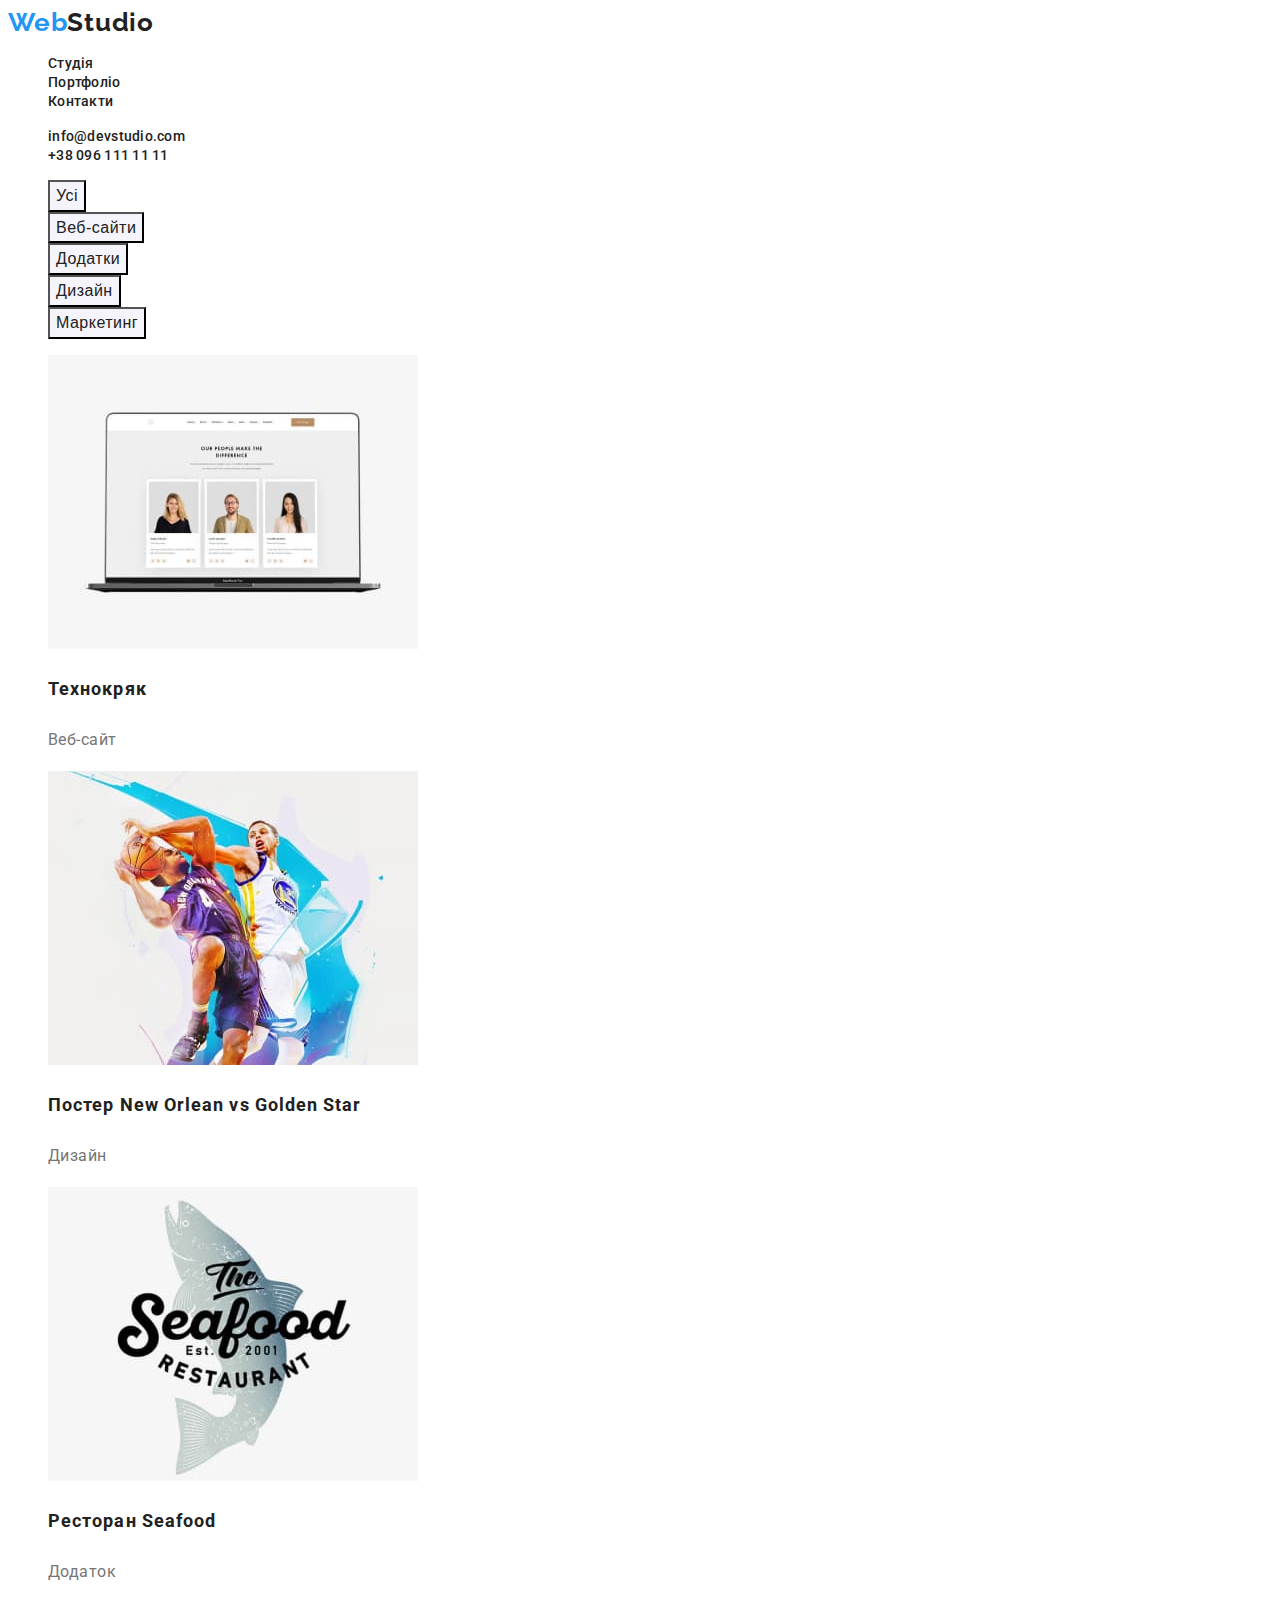
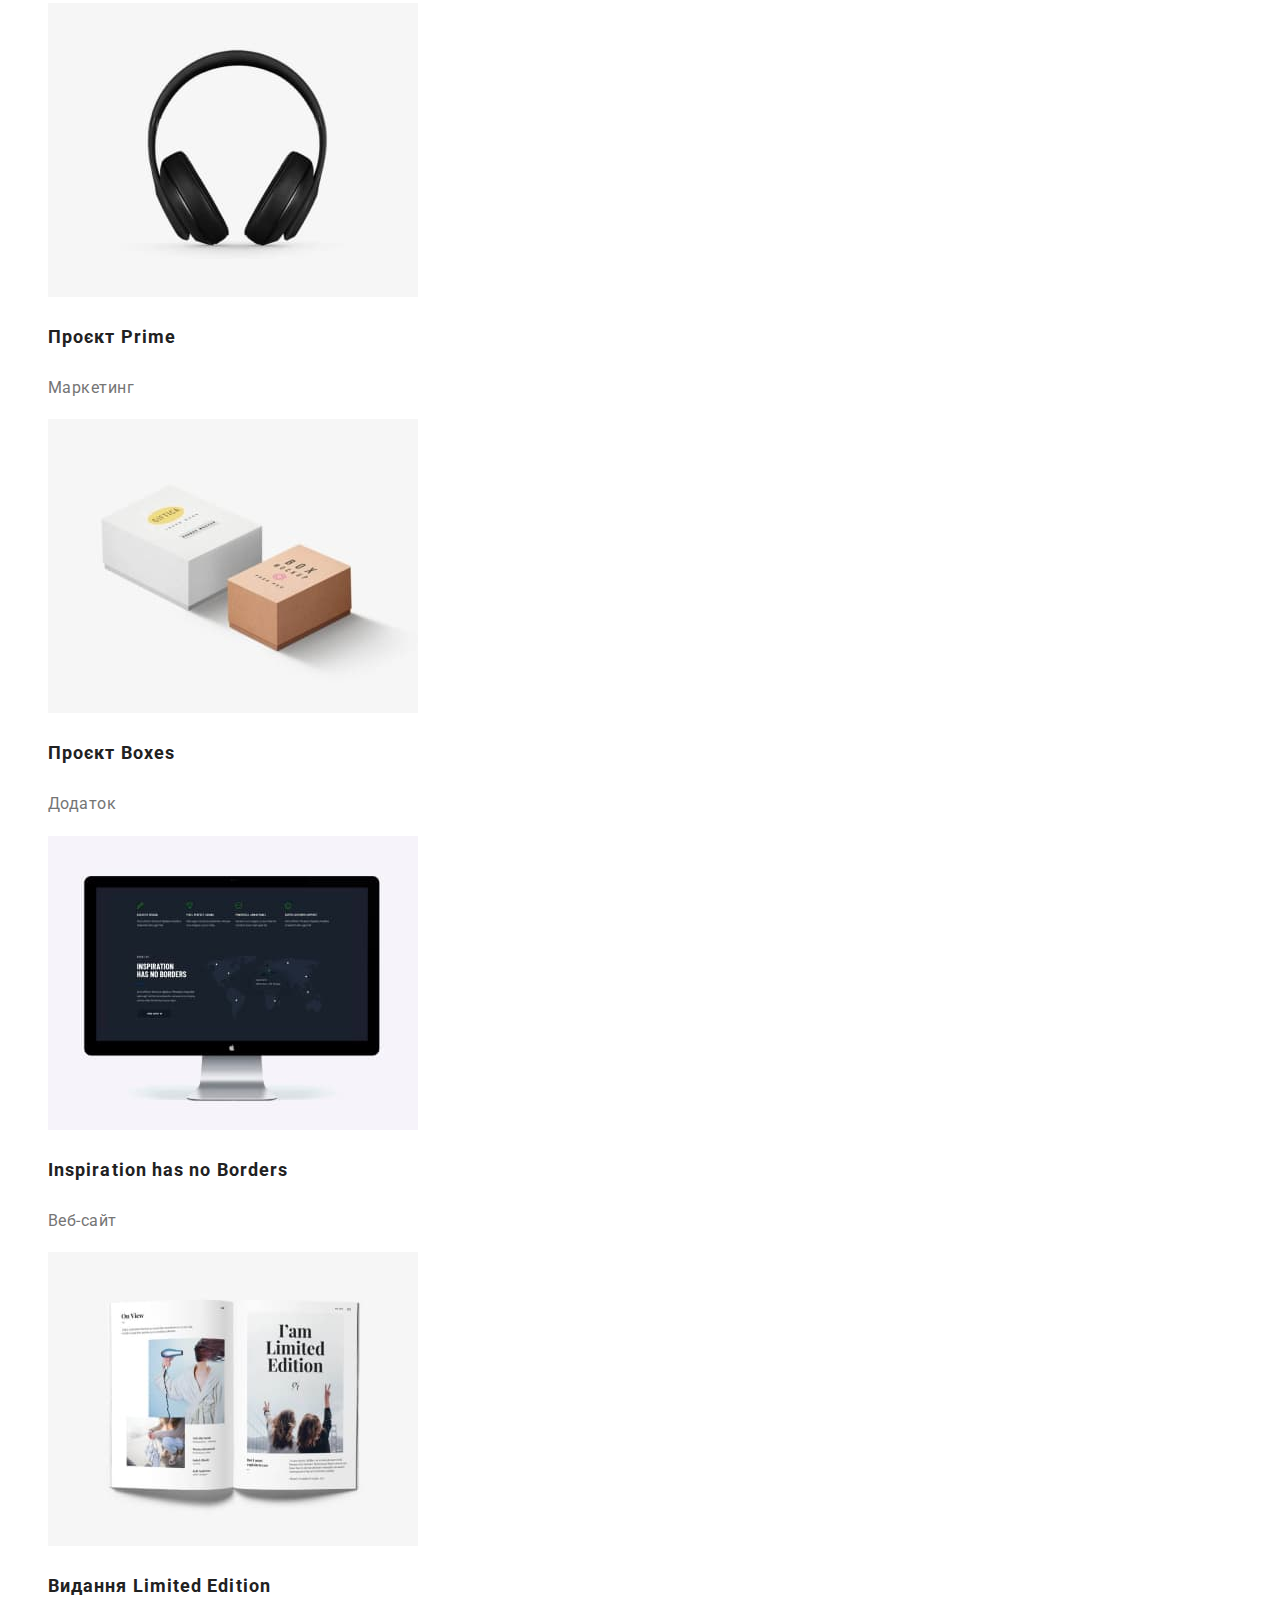
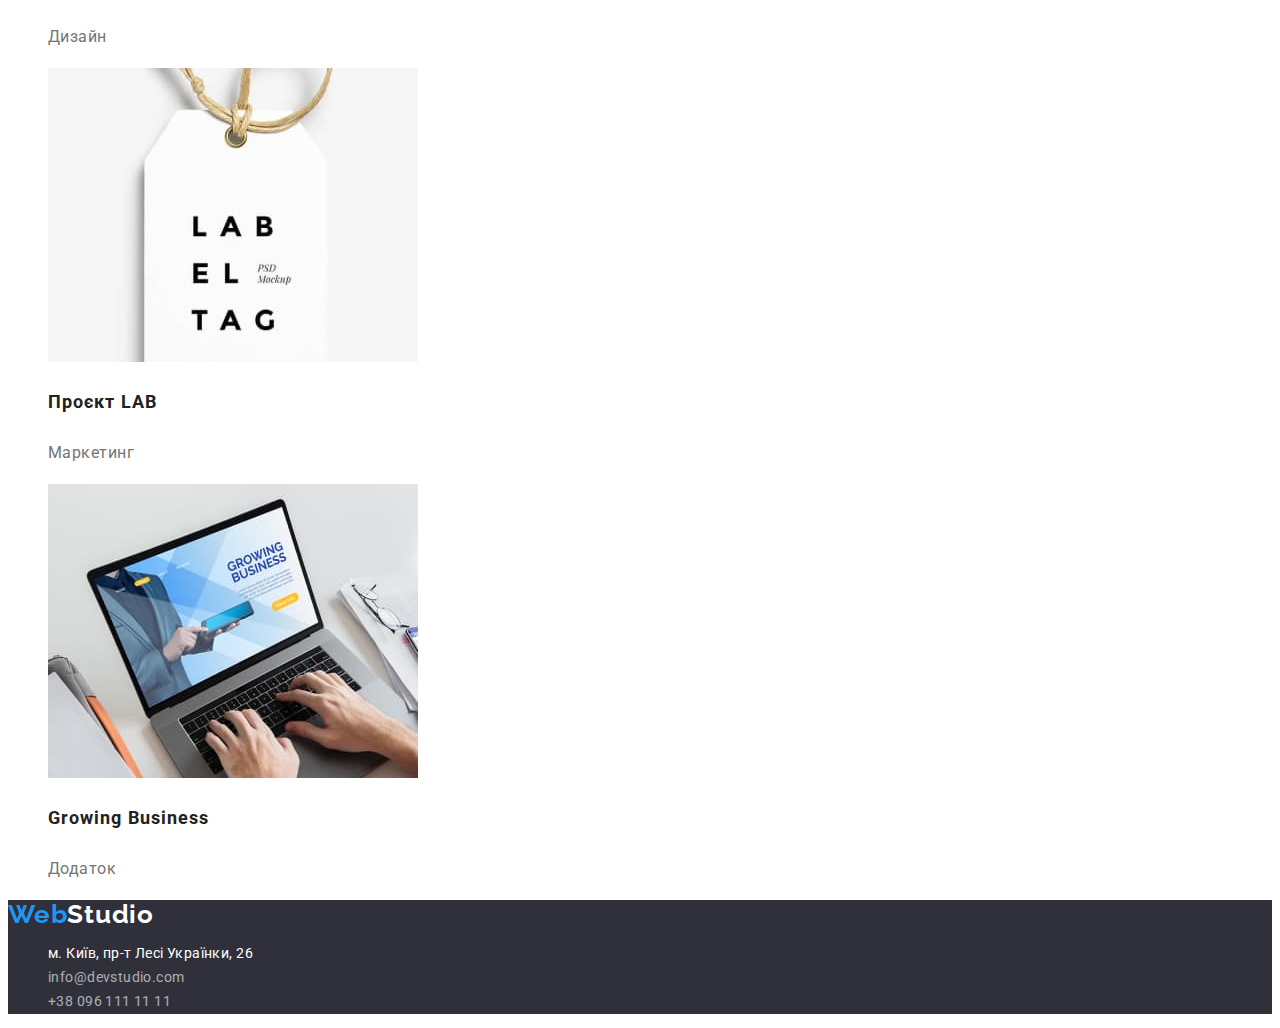
==== portfolio.html @ c2f4a0b8 "homework attempt" ====
<!DOCTYPE html>
<html lang="uk">
  <head>
    <meta charset="UTF-8" />
    <meta http-equiv="X-UA-Compatible" content="IE=edge" />
    <meta name="viewport" content="width=device-width, initial-scale=1.0" />
    <title>Портфоліо</title>
    <link rel="preconnect" href="https://fonts.googleapis.com" />
    <link rel="preconnect" href="https://fonts.gstatic.com" crossorigin />
    <link
      href="https://fonts.googleapis.com/css2?family=Raleway:wght@700&family=Roboto:wght@400;500;700;900&display=swap"
      rel="stylesheet"
    />
    <link rel="stylesheet" href="./css/styles.css" />
  </head>
  <body>
    <header class="page-header">
      <a class="logo link" href="./index.html"
        ><span class="logo-part">Web</span>Studio</a
      >
      <nav class="page-navigation">
        <ul class="menu list">
          <li><a class="menu-link link" href="./index.html">Студія</a></li>
          <li>
            <a class="menu-link link" href="./portfolio.html">Портфоліо</a>
          </li>
          <li><a class="menu-link link" href="#contacts">Контакти</a></li>
        </ul>
      </nav>
      <ul class="list">
        <li>
          <a class="mail-link link" href="mailto:info@devstudio.com"
            >info@devstudio.com</a
          >
        </li>
        <li>
          <a class="phone-link link" href="tel:+380961111111"
            >+38 096 111 11 11</a
          >
        </li>
      </ul>
    </header>
    <main>
      <section class="portfolio">
        <h2 class="visually-hidden">Портфоліо</h2>
        <ul class="list portfolio-menu">
          <li class="portfolio-menu-item">
            <button class="portfolio-button btn" type="button">Усі</button>
          </li>
          <li class="portfolio-menu-item">
            <button class="portfolio-button btn" type="button">
              Веб-сайти
            </button>
          </li>
          <li class="portfolio-menu-item">
            <button class="portfolio-button btn" type="button">Додатки</button>
          </li>
          <li class="portfolio-menu-item">
            <button class="portfolio-button btn" type="button">Дизайн</button>
          </li>
          <li class="portfolio-menu-item">
            <button class="portfolio-button btn" type="button">
              Маркетинг
            </button>
          </li>
        </ul>

        <ul class="list portfolio-list">
          <li class="portfolio-list-item">
            <img
              class="img portfolio-img"
              src="./images/images-portfolio/project-1.jpg"
              alt="Проект веб-сайту"
              width="370"
              height="294"
            />
            <p class="portfolio-name">Технокряк</p>
            <p class="portfolio-text">Веб-сайт</p>
          </li>
          <li class="portfolio-list-item">
            <img
              class="img portfolio-img"
              src="./images/images-portfolio/project-2.jpg"
              alt="Постер із футболістами"
              width="370"
              height="294"
            />
            <p class="portfolio-name">
              Постер <span lang="en"> New Orlean vs Golden Star</span>
            </p>
            <p class="portfolio-text">Дизайн</p>
          </li>
          <li class="portfolio-list-item">
            <img
              class="img portfolio-img"
              src="./images/images-portfolio/project-3.jpg"
              alt="Проект ресторану"
              width="370"
              height="294"
            />
            <p class="portfolio-name">
              Ресторан <span lang="en">Seafood</span>
            </p>
            <p class="portfolio-text">Додаток</p>
          </li>
          <li class="portfolio-list-item">
            <img
              class="img portfolio-img"
              src="./images/images-portfolio/project-4.jpg"
              alt="Проект маркетингу"
              width="370"
              height="294"
            />
            <p class="portfolio-name">Проєкт <span lang="en">Prime</span></p>
            <p class="portfolio-text">Маркетинг</p>
          </li>
          <li class="portfolio-list-item">
            <img
              class="img portfolio-img"
              src="./images/images-portfolio/project-5.jpg"
              alt="Проект додатку"
              width="370"
              height="294"
            />
            <p class="portfolio-name">Проєкт <span lang="en">Boxes</span></p>
            <p class="portfolio-text">Додаток</p>
          </li>
          <li class="portfolio-list-item">
            <img
              class="img portfolio-img"
              src="./images/images-portfolio/project-6.jpg"
              alt="Проект веб-сайту"
              width="370"
              height="294"
            />
            <p class="portfolio-name" lang="en">Inspiration has no Borders</p>
            <p class="portfolio-text">Веб-сайт</p>
          </li>
          <li class="portfolio-list-item">
            <img
              class="img portfolio-img"
              src="./images/images-portfolio/project-7.jpg"
              alt="Проект Дизайну"
              width="370"
              height="294"
            />
            <p class="portfolio-name">
              Видання <span lang="en">Limited Edition</span>
            </p>
            <p class="portfolio-text">Дизайн</p>
          </li>
          <li class="portfolio-list-item">
            <img
              class="img portfolio-img"
              src="./images/images-portfolio/project-8.jpg"
              alt="Проект маркетингу"
              width="370"
              height="294"
            />
            <p class="portfolio-name">Проєкт <span lang="en">LAB</span></p>
            <p class="portfolio-text">Маркетинг</p>
          </li>
          <li class="portfolio-list-item">
            <img
              class="img portfolio-img"
              src="./images/images-portfolio/project-9.jpg"
              alt="Проект додатку"
              width="370"
              height="294"
            />
            <p class="portfolio-name" lang="en">Growing Business</p>
            <p class="portfolio-text">Додаток</p>
          </li>
        </ul>
      </section>
    </main>
    <footer class="footer" id="contacts">
      <a class="logo link" href="./index.html"
        ><span class="logo-part-footer">Web</span>Studio</a
      >
      <address class="contacts">
        <ul class="list">
          <li>
            <a
              class="link contacts-address"
              href="https://goo.gl/maps/Pqn4MnMT374ScPbN7"
              target="_blank"
              rel="noopener noreferrer nofollow"
            >
              м. Київ, пр-т Лесі Українки, 26</a
            >
          </li>
          <li>
            <a class="link contacts-mail" href="mailto:info@devstudio.com"
              >info@devstudio.com</a
            >
          </li>
          <li>
            <a class="link contacts-phone" href="tel:+380961111111"
              >+38 096 111 11 11</a
            >
          </li>
        </ul>
      </address>
    </footer>
  </body>
</html>
---- css/styles.css ----
:root {
  --accent-color: #2196f3;
  --primary-background: #ffffff;
  --secondary-background: #2f303a;
  --tertiary-background: #f5f4fa;
  --primary-text-color: #212121;
  --secondary-text-color: #757575;
  --tertiary-text-color: #ffffff;
  --hover-button-color: #188ce8;
}
body {
  background-color: var(--primary-background);
  font-family: "Roboto", sans-serif;
  color: var(--primary-text-color);
}
.link {
  text-decoration: none;
}
.list {
  list-style: none;
}
.btn {
  cursor: pointer;
}
.logo {
  font-family: "Raleway", sans-serif;
  font-weight: 700;
  font-size: 26px;
  line-height: 1.1;
  letter-spacing: 0.03em;
  color: inherit;
}
.logo-part {
  color: var(--accent-color);
}
.menu-link,
.mail-link,
.phone-link {
  font-weight: 500;
  font-size: 14px;
  line-height: 1.14;
  letter-spacing: 0.02em;
  color: inherit;
}
.menu-link:hover,
.menu-link:focus,
.mail-link:hover,
.mail-link:focus,
.phone-link:hover,
.phone-link:focus {
  color: var(--accent-color);
}
.footer {
  background-color: var(--secondary-background);
  color: var(--tertiary-text-color);
}
.logo-part-footer {
  color: var(--accent-color);
}
.contacts {
  font-style: normal;
  font-weight: 400;
  font-size: 14px;
  line-height: 1.71;
  letter-spacing: 0.03em;
}
.contacts-address,
.contacts-mail,
.contacts-phone {
  color: inherit;
}
.contacts-mail,
.contacts-phone {
  opacity: 60%;
}
.contacts-address:hover,
.contacts-address:focus,
.contacts-mail:hover,
.contacts-mail:focus,
.contacts-phone:hover,
.contacts-phone:focus {
  color: var(--accent-color);
}
.hero {
  background-color: var(--secondary-background);
}
.hero-title {
  font-family: "Roboto";
  font-style: normal;
  font-weight: 900;
  font-size: 44px;
  line-height: 1.36;
  text-align: center;
  letter-spacing: 0.06em;
  text-transform: uppercase;
  color: var(--tertiary-text-color);
}
.hero-button {
  font-family: inherit;
  font-weight: 700;
  font-size: 16px;
  line-height: 1.86;
  display: flex;
  align-items: center;
  text-align: center;
  letter-spacing: 0.06em;
  background-color: var(--accent-color);
  color: var(--tertiary-text-color);
}
.hero-button:hover,
.hero-button:focus {
  background-color: var(--hover-button-color);
}
.visually-hidden {
  position: absolute;
  white-space: nowrap;
  width: 1px;
  height: 1px;
  overflow: hidden;
  border: 0;
  padding: 0;
  clip: rect(0 0 0 0);
  clip-path: inset(50%);
  margin: -1px;
}
.features-subtitle {
  font-weight: 700;
  font-size: 14px;
  line-height: 1.14;
  letter-spacing: 0.03em;
  text-transform: uppercase;
}
.features-text {
  font-weight: 400;
  font-size: 14px;
  line-height: 1.71;
  letter-spacing: 0.03em;
  color: var(--secondary-text-color);
}
.work-title {
  font-weight: 700;
  font-size: 36px;
  line-height: 1.17;
  text-align: center;
  letter-spacing: 0.03em;
}
.team {
  background-color: var(--tertiary-background);
}
.team-title {
  font-weight: 700;
  font-size: 36px;
  line-height: 1.17;
  text-align: center;
  letter-spacing: 0.03em;
}
.team-name {
  font-weight: 500;
  font-size: 16px;
  line-height: 1.19;
  letter-spacing: 0.03em;
}
.team-place {
  font-family: "Roboto";
  font-style: normal;
  font-weight: 400;
  font-size: 16px;
  line-height: 1.19;
  letter-spacing: 0.03em;
  color: var(--secondary-text-color);
}
.team-item {
  background-color: var(--primary-background);
}
.portfolio-button {
  font-weight: 500;
  font-size: 16px;
  line-height: 1.62;
  letter-spacing: 0.03em;
  color: inherit;
  background-color: var(--tertiary-background);
}
.portfolio-button:hover,
.portfolio-button:focus {
  color: var(--tertiary-text-color);
  background-color: var(--accent-color);
}
.portfolio-name {
  font-weight: 700;
  font-size: 18px;
  line-height: 2;
  letter-spacing: 0.06em;
}
.portfolio-text {
  font-weight: 400;
  font-size: 16px;
  line-height: 1.88;
  letter-spacing: 0.03em;
  color: var(--secondary-text-color);
}
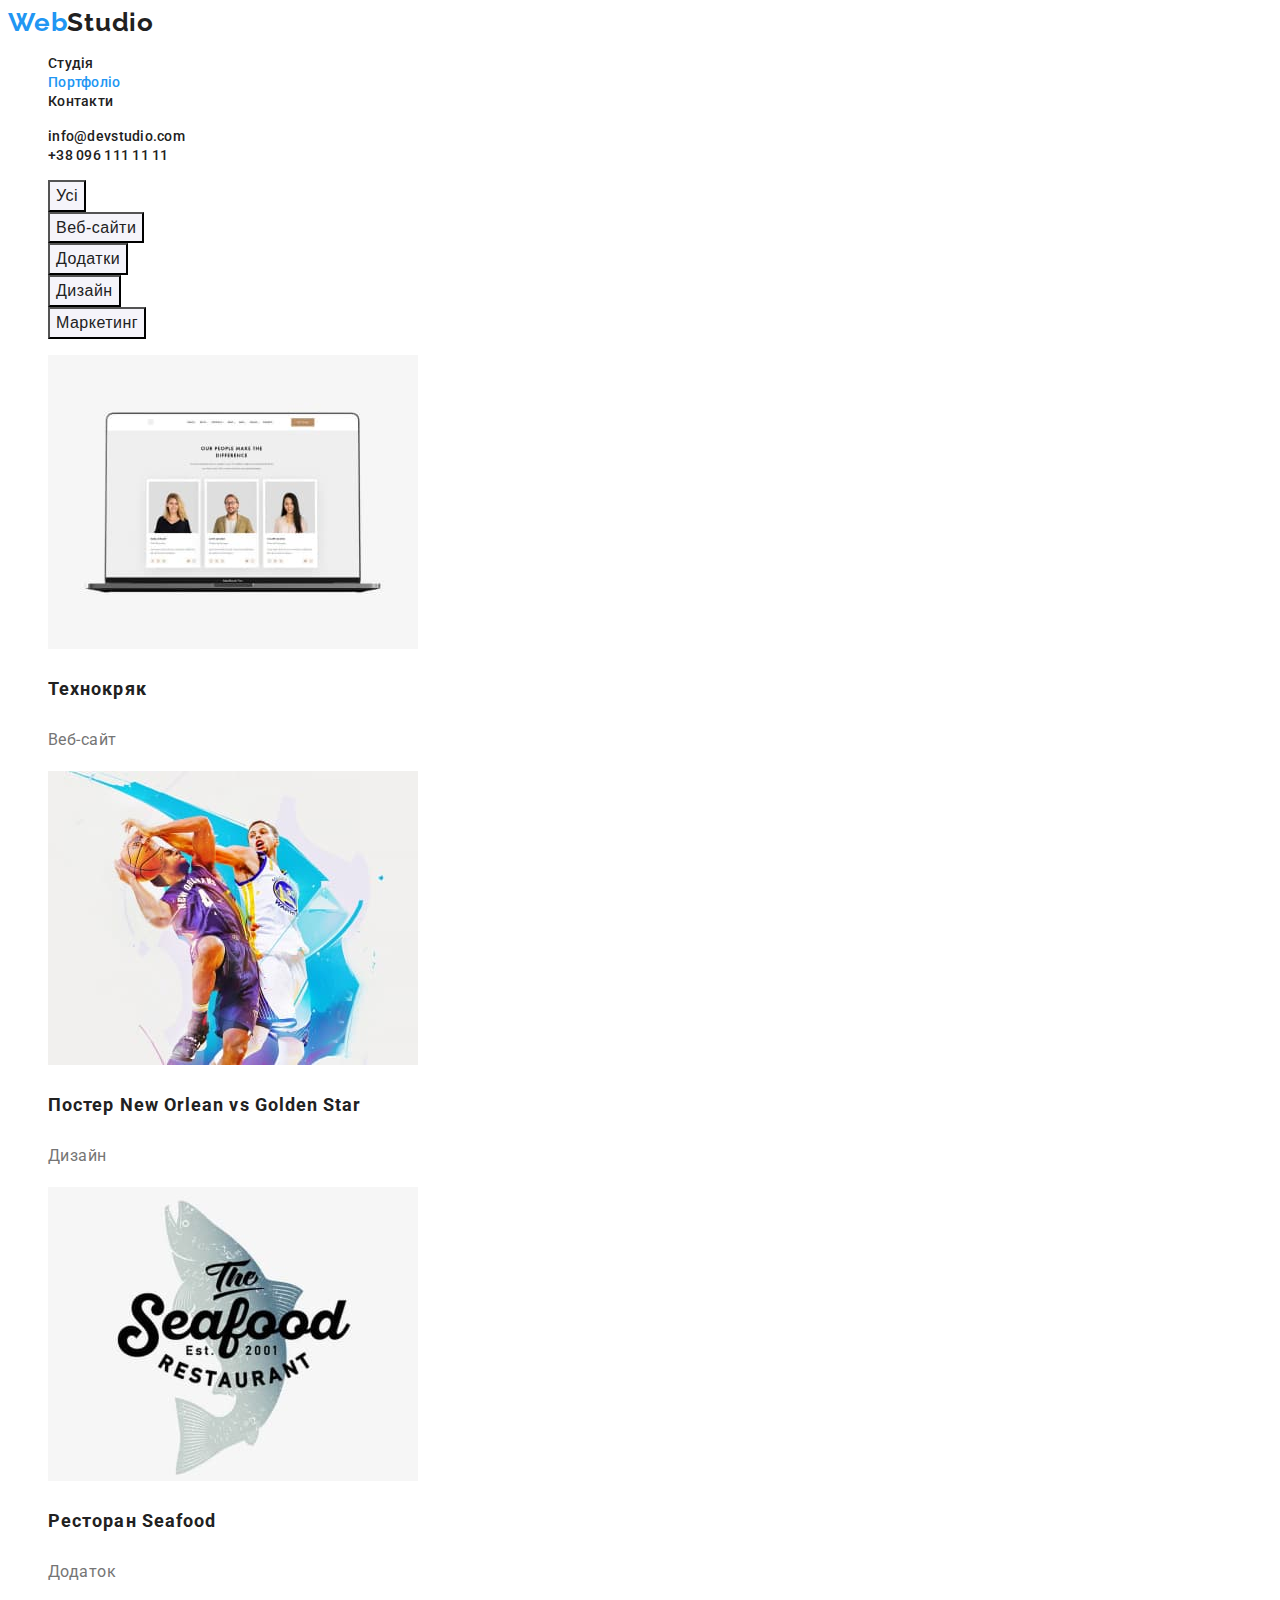
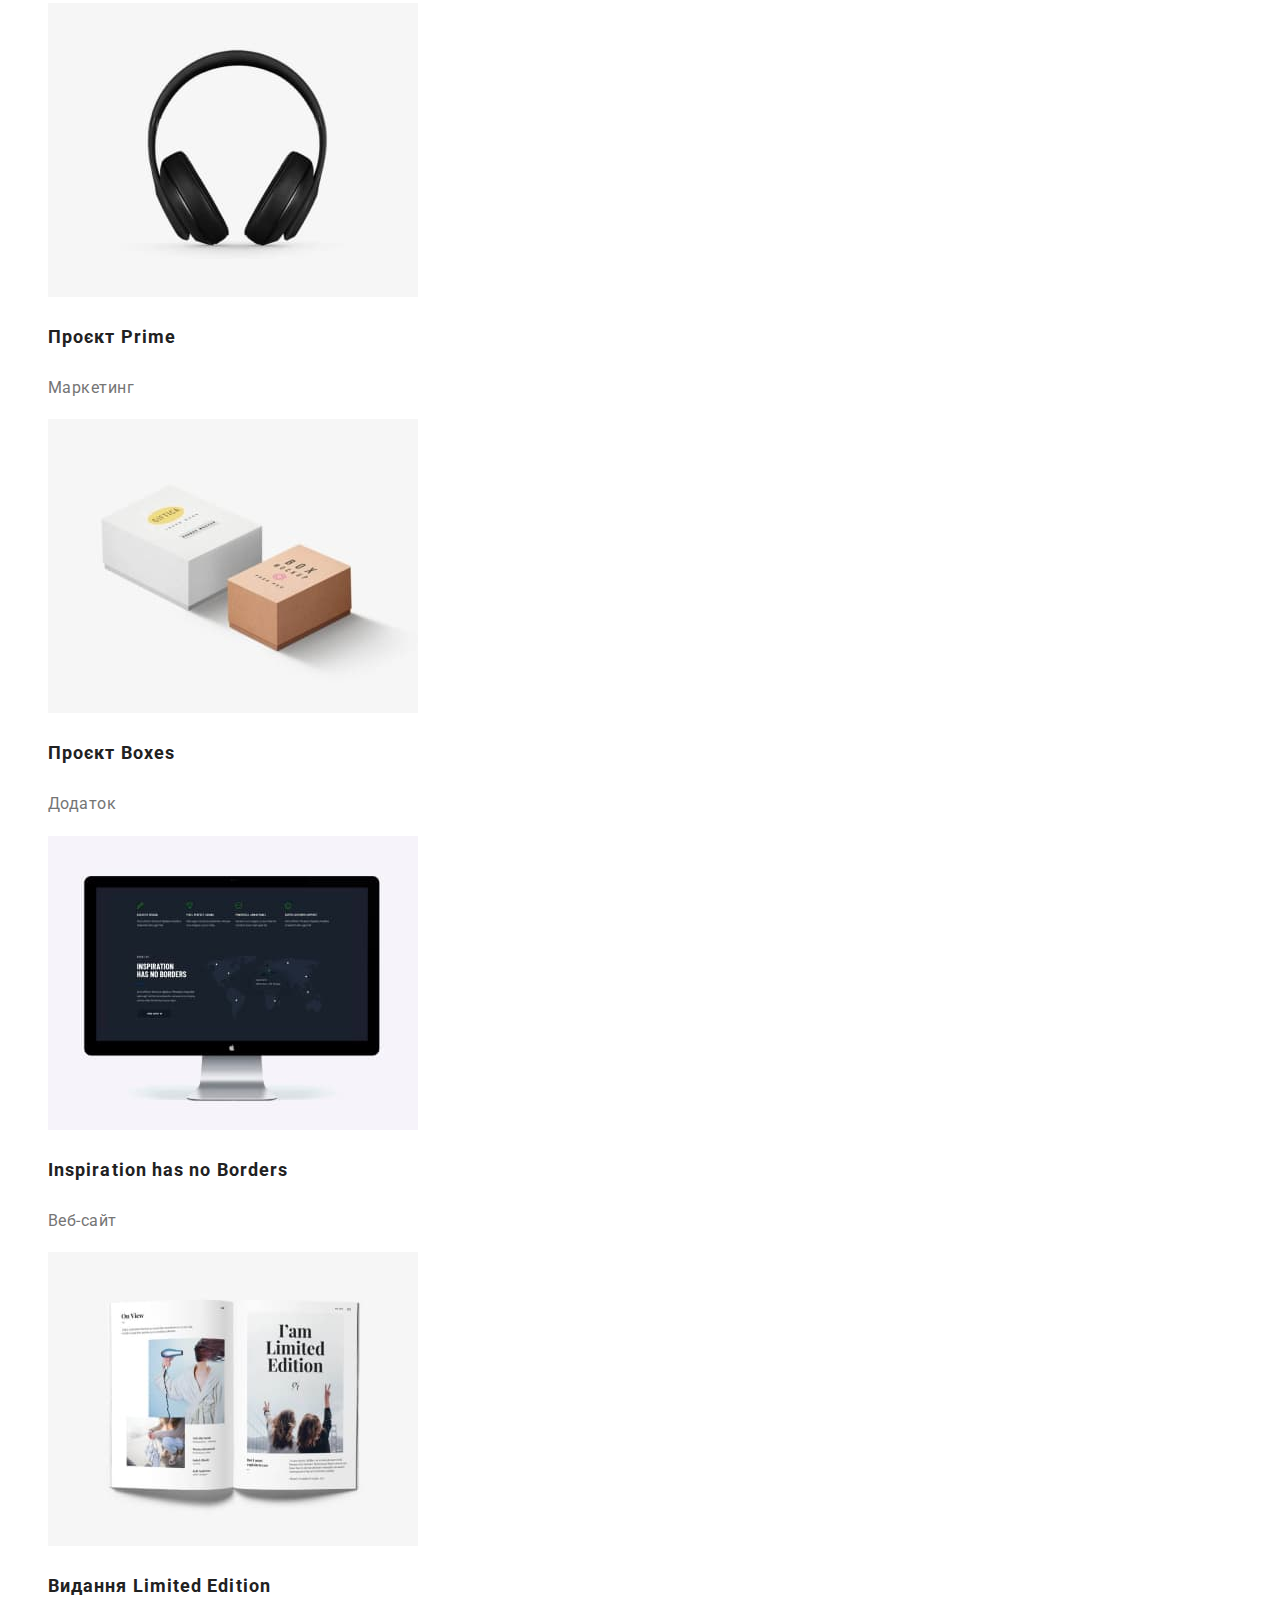
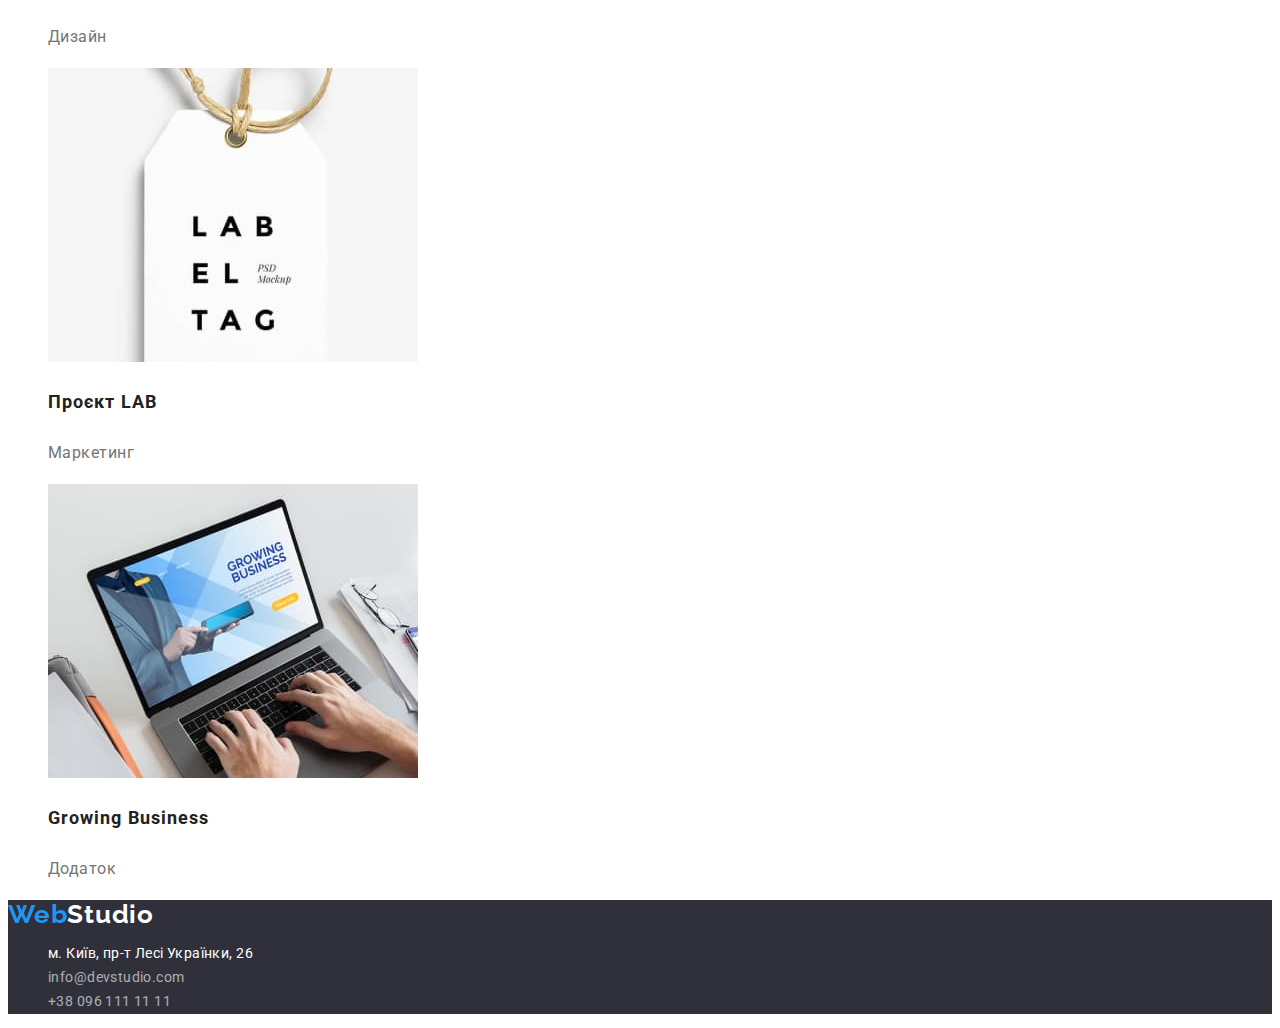
==== commit 537b6c65: "homework attempt" ====
--- a/portfolio.html
+++ b/portfolio.html
@@ -22,7 +22,9 @@
         <ul class="menu list">
           <li><a class="menu-link link" href="./index.html">Студія</a></li>
           <li>
-            <a class="menu-link link" href="./portfolio.html">Портфоліо</a>
+            <a class="menu-link link current" href="./portfolio.html"
+              >Портфоліо</a
+            >
           </li>
           <li><a class="menu-link link" href="#contacts">Контакти</a></li>
         </ul>
--- a/css/styles.css
+++ b/css/styles.css
@@ -48,6 +48,9 @@
 .mail-link:focus,
 .phone-link:hover,
 .phone-link:focus {
+  color: var(--accent-color);
+}
+.link.current {
   color: var(--accent-color);
 }
 .footer {
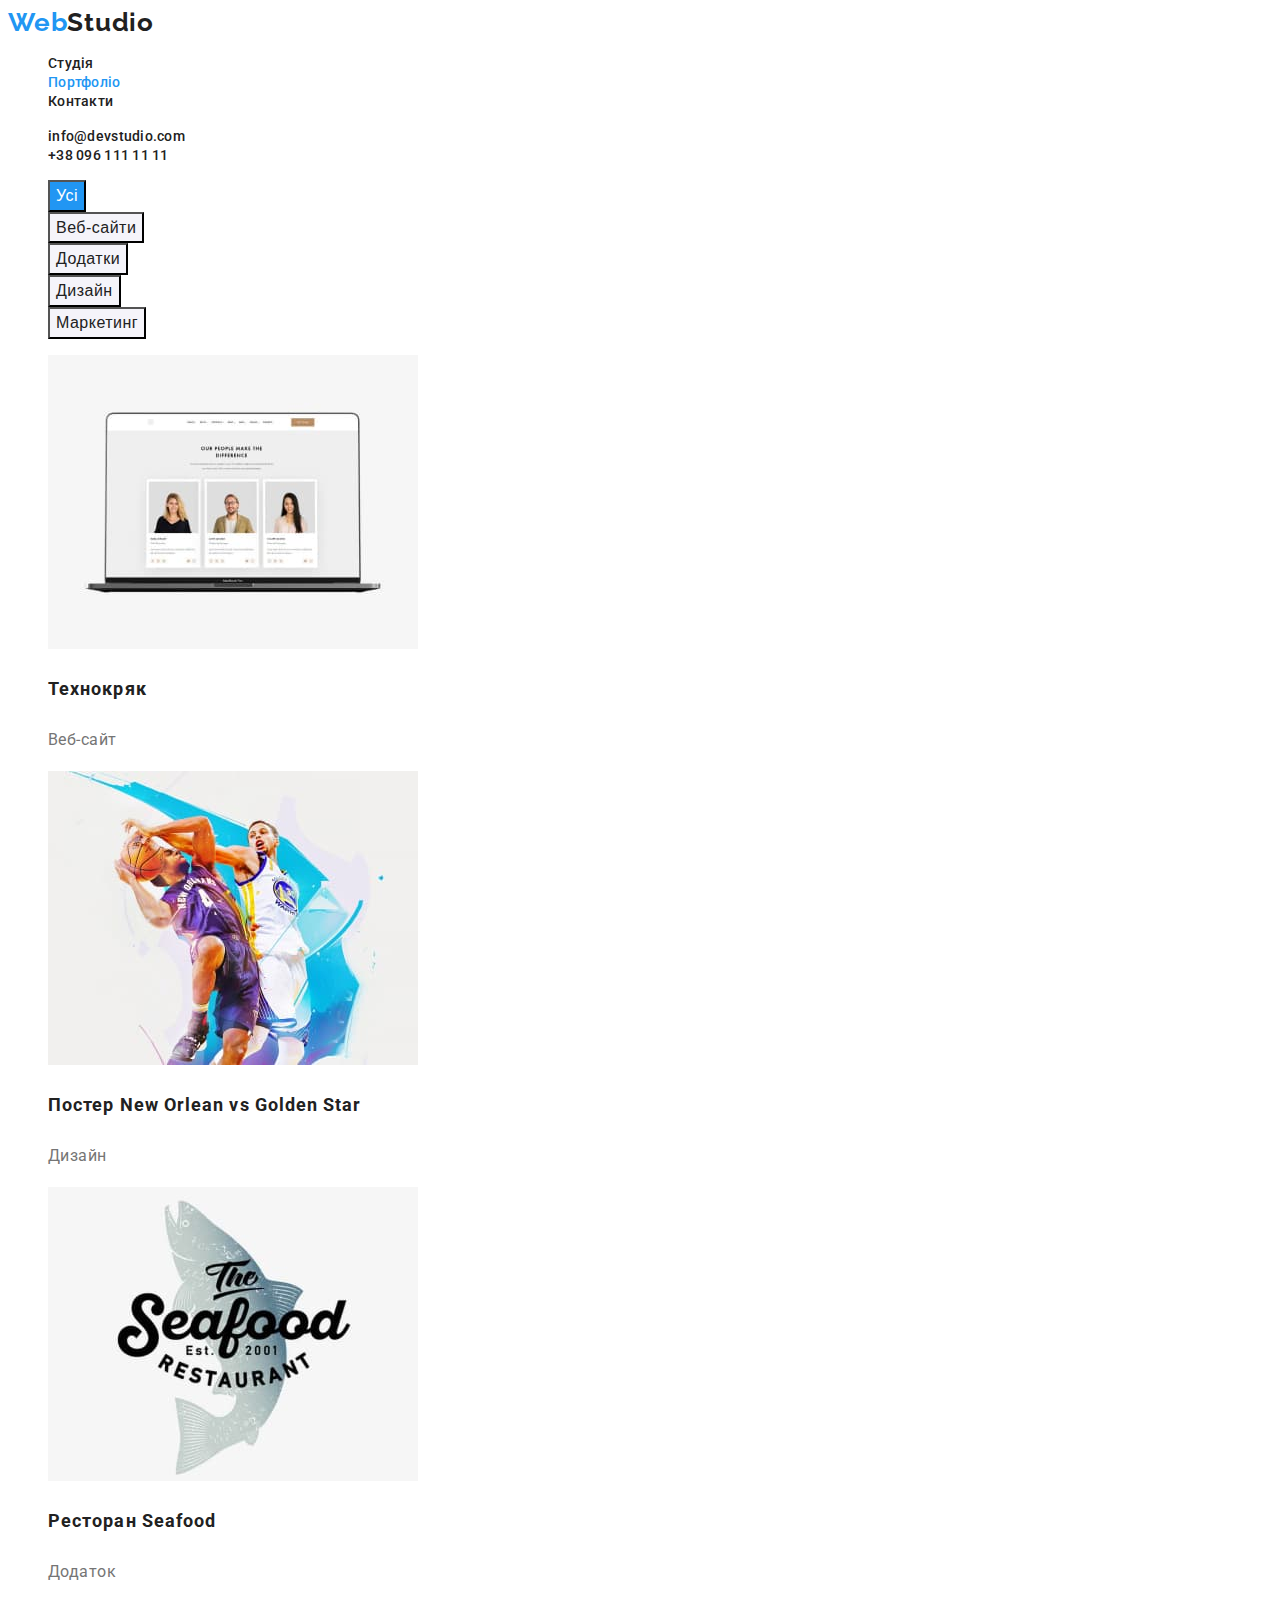
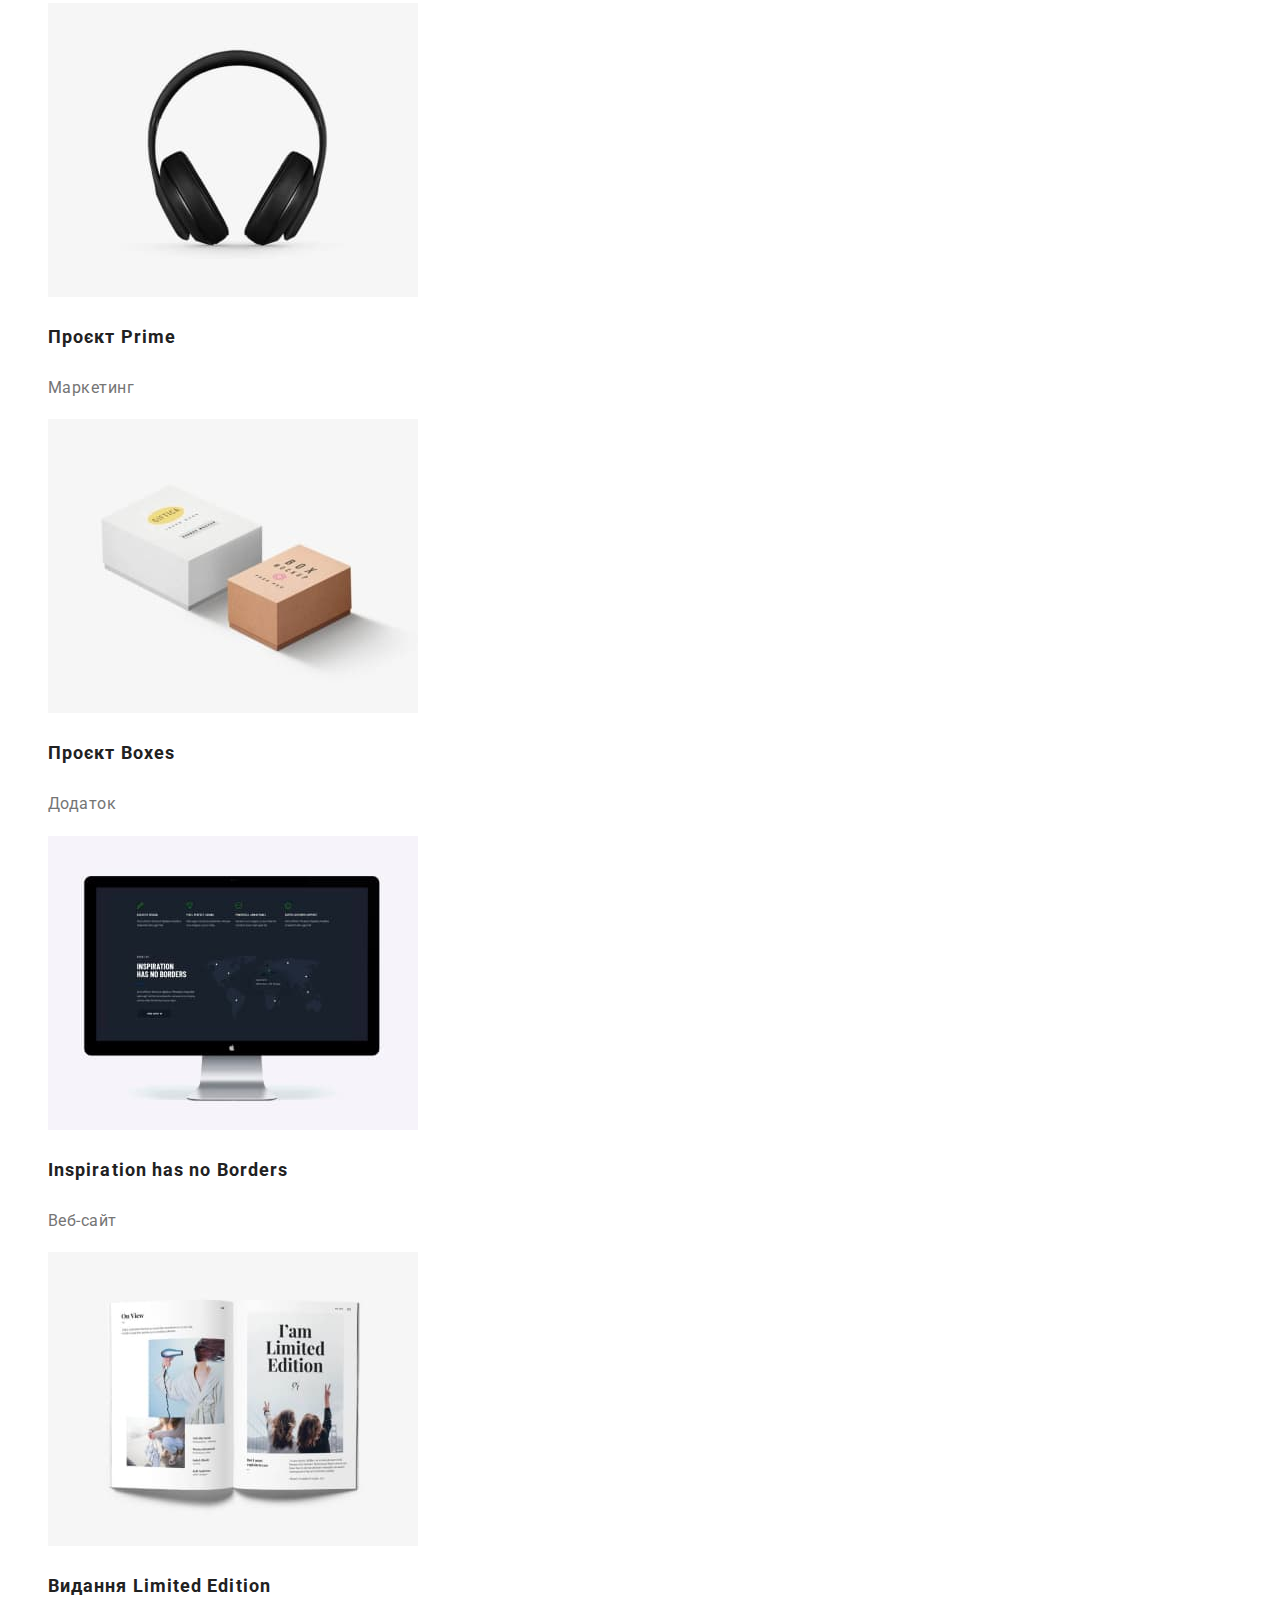
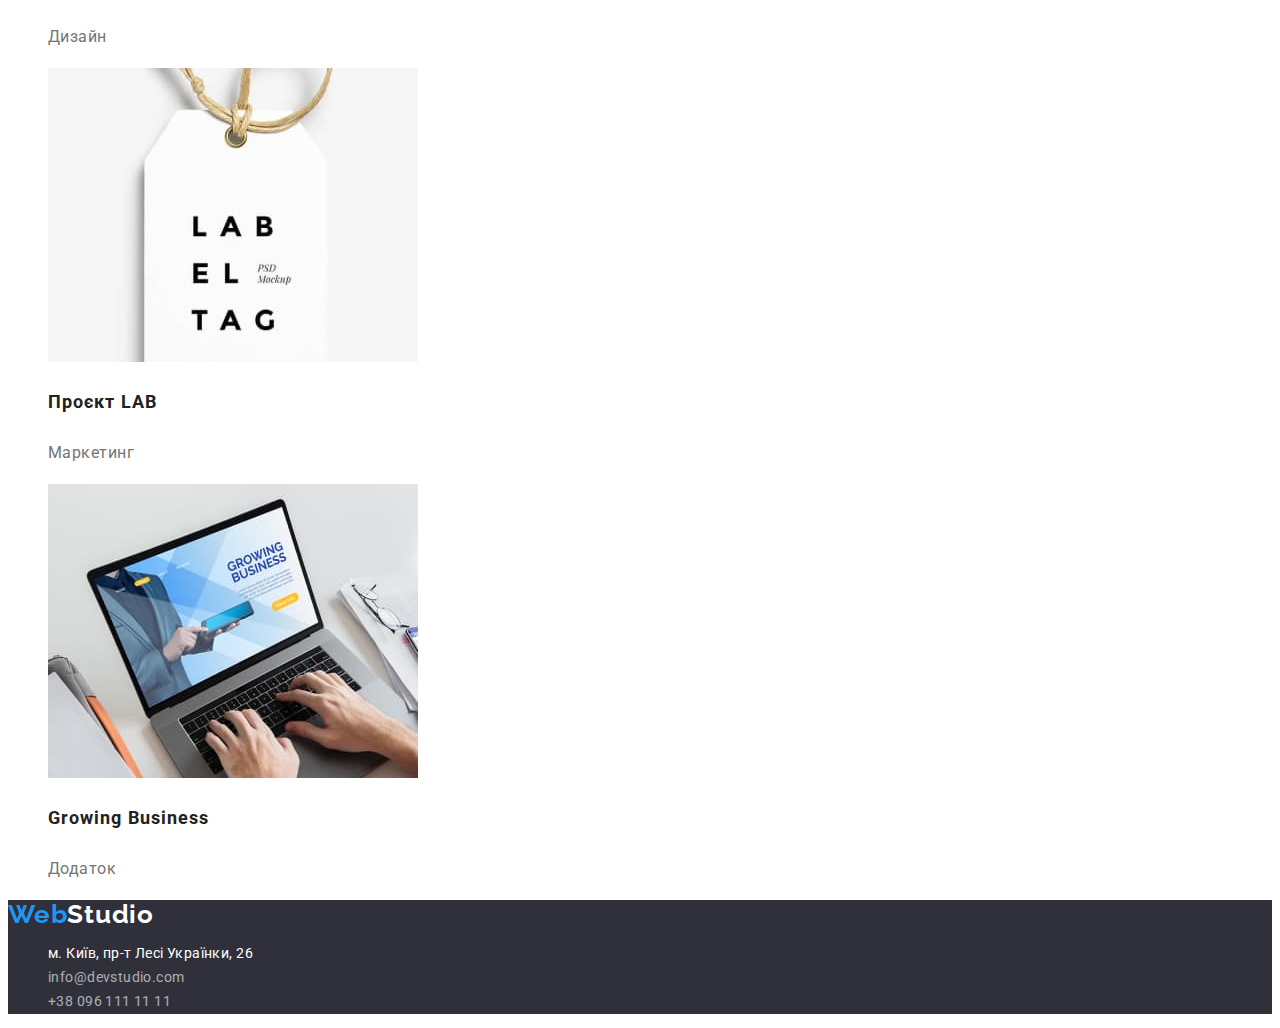
==== commit 33cbfff3: "answered comments" ====
--- a/portfolio.html
+++ b/portfolio.html
@@ -47,7 +47,7 @@
         <h2 class="visually-hidden">Портфоліо</h2>
         <ul class="list portfolio-menu">
           <li class="portfolio-menu-item">
-            <button class="portfolio-button btn" type="button">Усі</button>
+            <button class="portfolio-button btn current" type="button">Усі</button>
           </li>
           <li class="portfolio-menu-item">
             <button class="portfolio-button btn" type="button">
--- a/css/styles.css
+++ b/css/styles.css
@@ -140,7 +140,7 @@
   letter-spacing: 0.03em;
   color: var(--secondary-text-color);
 }
-.work-title {
+.section-title {
   font-weight: 700;
   font-size: 36px;
   line-height: 1.17;
@@ -150,13 +150,7 @@
 .team {
   background-color: var(--tertiary-background);
 }
-.team-title {
-  font-weight: 700;
-  font-size: 36px;
-  line-height: 1.17;
-  text-align: center;
-  letter-spacing: 0.03em;
-}
+
 .team-name {
   font-weight: 500;
   font-size: 16px;
@@ -188,6 +182,10 @@
   color: var(--tertiary-text-color);
   background-color: var(--accent-color);
 }
+.btn.current {
+  background-color: var(--accent-color);
+  color: var(--tertiary-text-color);
+}
 .portfolio-name {
   font-weight: 700;
   font-size: 18px;
